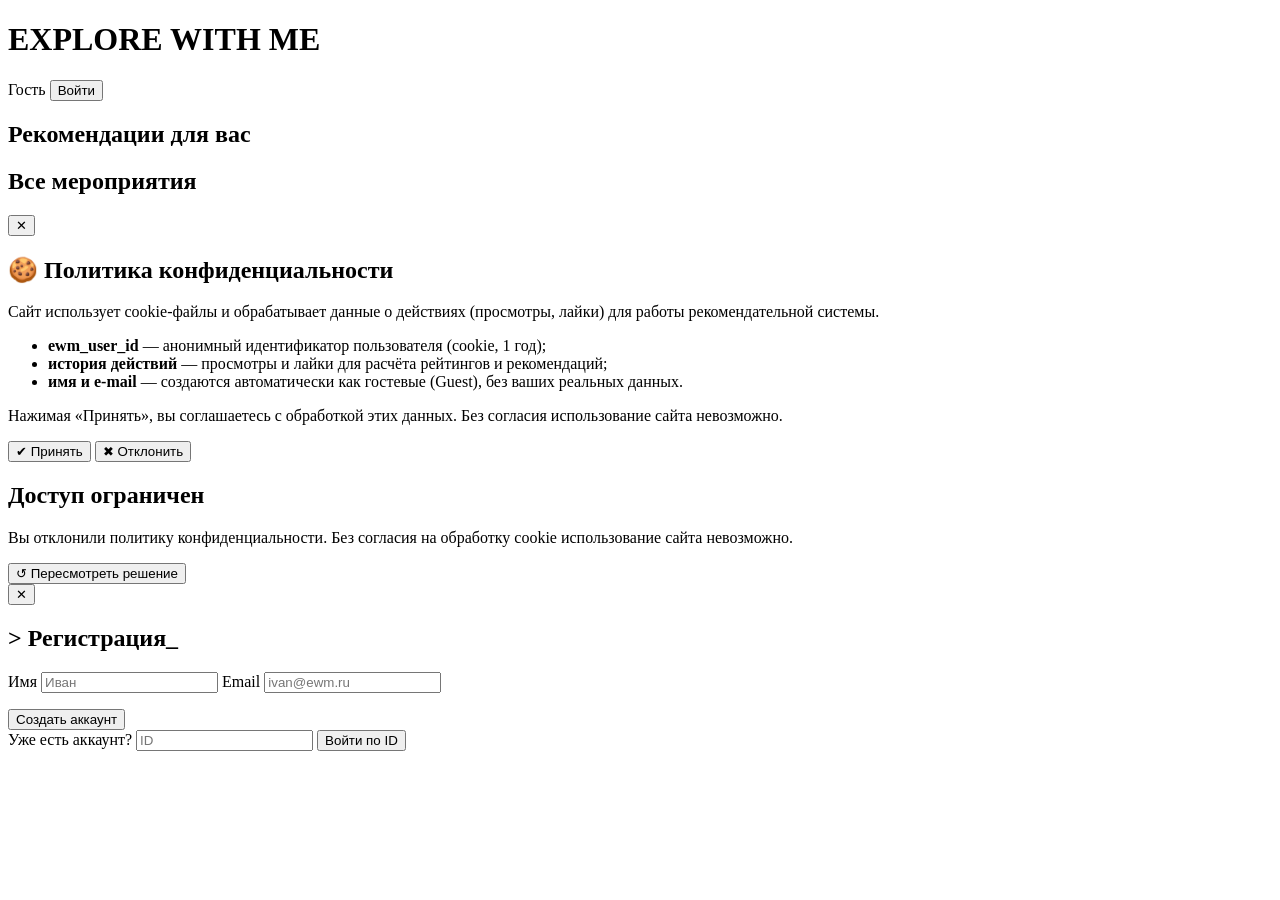
==== frontend/static/index.html @ 39064d39 "feat: cyberpunk glitch-анимация заголовка EXPLORE WITH ME" ====
<!DOCTYPE html>
<html lang="ru">
<head>
    <meta charset="UTF-8">
    <meta name="viewport" content="width=device-width, initial-scale=1.0">
    <title>Explore With Me</title>
    <link rel="stylesheet" href="/css/style.css">
</head>
<body>
<header class="topbar">
    <h1 class="glitch" data-text="EXPLORE WITH ME">EXPLORE WITH ME</h1>
    <div class="user-badge">
        <span id="user-label">Гость</span>
        <button id="user-logout" type="button"> Войти</button>
    </div>
</header>

<main>
    <section>
        <h2> Рекомендации для вас</h2>
        <div id="recommendations" class="grid"></div>
    </section>
    <section>
        <h2> Все мероприятия</h2>
        <div id="events" class="grid"></div>
    </section>
</main>

<div id="modal-overlay" class="modal-overlay hidden">
    <div class="modal">
        <button class="modal-close" onclick="closeModal()">✕</button>
        <div id="modal-body"></div>
    </div>
</div>

<div id="cookie-overlay" class="cookie-overlay hidden">
    <div class="cookie-box">
        <h2>🍪 Политика конфиденциальности</h2>
        <div class="cookie-text">
            <p>Сайт использует cookie-файлы и обрабатывает данные о действиях
                (просмотры, лайки) для работы рекомендательной системы.</p>
            <ul>
                <li><b>ewm_user_id</b> — анонимный идентификатор пользователя (cookie, 1 год);</li>
                <li><b>история действий</b> — просмотры и лайки для расчёта рейтингов и рекомендаций;</li>
                <li><b>имя и e-mail</b> — создаются автоматически как гостевые (Guest), без ваших реальных данных.</li>
            </ul>
            <p>Нажимая «Принять», вы соглашаетесь с обработкой этих данных.
                Без согласия использование сайта невозможно.</p>
        </div>
        <div class="cookie-actions">
            <button id="cookie-accept" class="btn-accept">✔ Принять</button>
            <button id="cookie-decline" class="btn-decline">✖ Отклонить</button>
        </div>
    </div>
</div>

<div id="access-denied" class="cookie-overlay hidden">
    <div class="cookie-box denied">
        <h2> Доступ ограничен</h2>
        <p>Вы отклонили политику конфиденциальности.
            Без согласия на обработку cookie использование сайта невозможно.</p>
        <div class="cookie-actions">
            <button id="cookie-retry" class="btn-accept">↺ Пересмотреть решение</button>
        </div>
    </div>
</div>

<div id="auth-overlay" class="auth-overlay hidden">
    <div class="auth-box">
        <button type="button" id="auth-close" class="auth-close" title="Закрыть и продолжить как гость">✕</button>
        <h2>&gt; Регистрация_</h2>
        <form id="register-form" novalidate>
            <label>Имя
                <input id="reg-name" type="text" maxlength="50" placeholder="Иван" autocomplete="name">
            </label>
            <label>Email
                <input id="reg-email" type="email" maxlength="50" placeholder="ivan@ewm.ru" autocomplete="email">
            </label>
            <p id="auth-error" class="auth-error hidden"></p>
            <button type="submit">Создать аккаунт</button>
        </form>
        <div class="auth-alt">
            <span>Уже есть аккаунт?</span>
            <input id="login-id" type="number" min="1" placeholder="ID">
            <button id="login-btn" type="button">Войти по ID</button>
        </div>
    </div>
</div>

<div id="toast" class="toast hidden"></div>
<script src="/js/app.js"></script>
</body>
</html>
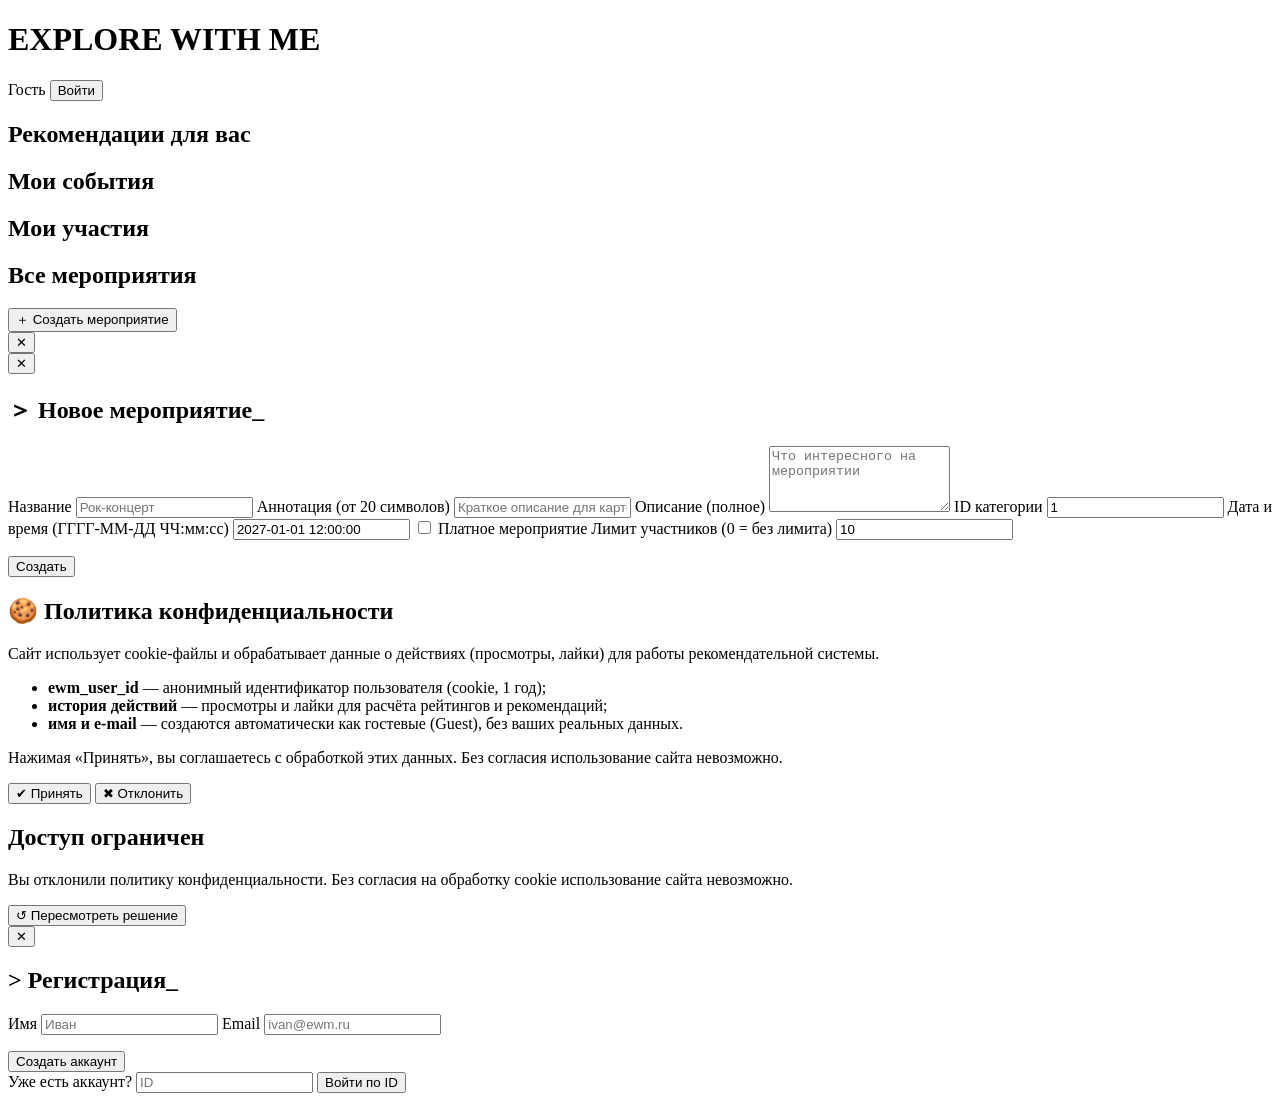
==== commit ac66d467: "feat: ролевая модель фронта — гость/пользователь, создание событий, мои участия" ====
--- a/frontend/static/index.html
+++ b/frontend/static/index.html
@@ -16,12 +16,23 @@
 </header>
 
 <main>
-    <section>
+    <section id="section-recommendations">
         <h2> Рекомендации для вас</h2>
         <div id="recommendations" class="grid"></div>
     </section>
-    <section>
-        <h2> Все мероприятия</h2>
+
+    <section id="section-my">
+        <h2> Мои события</h2>
+        <div id="my-created" class="grid"></div>
+        <h2> Мои участия</h2>
+        <div id="my-events" class="grid"></div>
+    </section>
+
+    <section id="section-events">
+        <div class="section-head">
+            <h2> Все мероприятия</h2>
+            <button id="create-event-btn" class="btn-create" type="button" onclick="openCreateModal()">＋ Создать мероприятие</button>
+        </div>
         <div id="events" class="grid"></div>
     </section>
 </main>
@@ -30,6 +41,39 @@
     <div class="modal">
         <button class="modal-close" onclick="closeModal()">✕</button>
         <div id="modal-body"></div>
+    </div>
+</div>
+
+<!-- Создание мероприятия -->
+<div id="create-overlay" class="auth-overlay hidden">
+    <div class="auth-box">
+        <button type="button" class="auth-close" onclick="closeCreateModal()">✕</button>
+        <h2>＞ Новое мероприятие_</h2>
+        <form id="create-event-form" novalidate>
+            <label>Название
+                <input id="ce-title" type="text" maxlength="120" placeholder="Рок-концерт">
+            </label>
+            <label>Аннотация (от 20 символов)
+                <input id="ce-annotation" type="text" maxlength="2000" placeholder="Краткое описание для карточки">
+            </label>
+            <label>Описание (полное)
+                <textarea id="ce-description" rows="4" placeholder="Что интересного на мероприятии"></textarea>
+            </label>
+            <label>ID категории
+                <input id="ce-category" type="number" min="1" value="1">
+            </label>
+            <label>Дата и время (ГГГГ-ММ-ДД ЧЧ:мм:сс)
+                <input id="ce-date" type="text" value="2027-01-01 12:00:00">
+            </label>
+            <label class="row-check">
+                <input id="ce-paid" type="checkbox"> Платное мероприятие
+            </label>
+            <label>Лимит участников (0 = без лимита)
+                <input id="ce-limit" type="number" min="0" value="10">
+            </label>
+            <p id="create-error" class="auth-error hidden"></p>
+            <button type="submit">Создать</button>
+        </form>
     </div>
 </div>
 
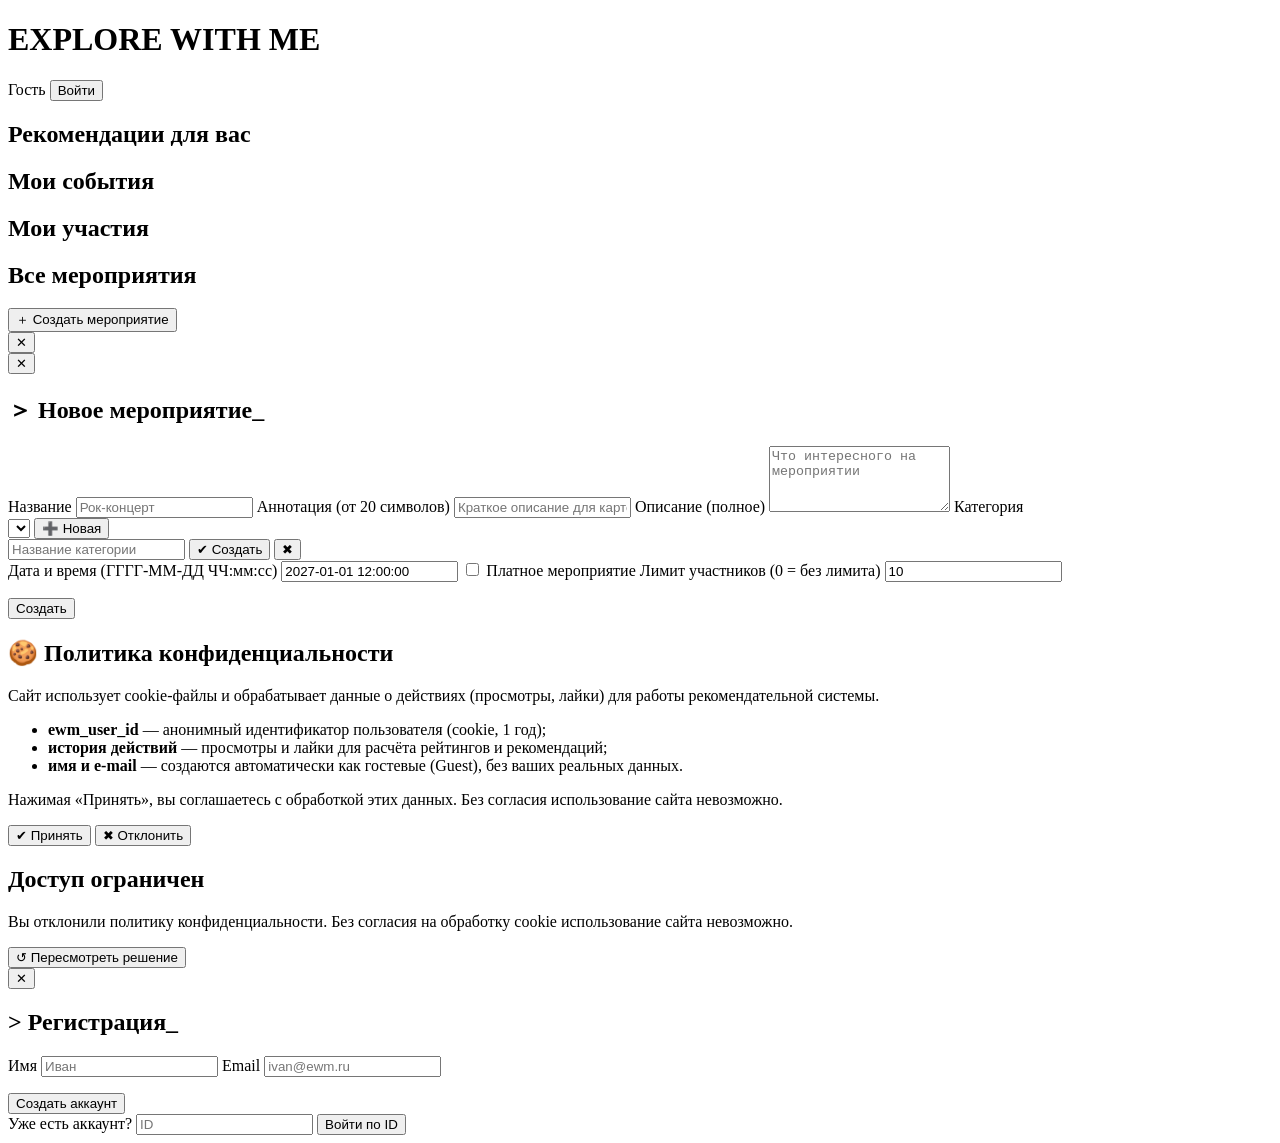
==== commit 434e40ce: "style: инлайн-создание категории вместо браузерного prompt" ====
--- a/frontend/static/index.html
+++ b/frontend/static/index.html
@@ -59,8 +59,16 @@
             <label>Описание (полное)
                 <textarea id="ce-description" rows="4" placeholder="Что интересного на мероприятии"></textarea>
             </label>
-            <label>ID категории
-                <input id="ce-category" type="number" min="1" value="1">
+            <label>Категория
+                <div class="cat-row">
+                    <select id="ce-category"></select>
+                    <button type="button" onclick="openCategoryInput()">➕ Новая</button>
+                </div>
+                <div id="cat-new-row" class="cat-row hidden">
+                    <input id="ce-category-new" type="text" maxlength="50" placeholder="Название категории">
+                    <button type="button" onclick="submitCategory()">✔ Создать</button>
+                    <button type="button" onclick="cancelCategory()">✖</button>
+                </div>
             </label>
             <label>Дата и время (ГГГГ-ММ-ДД ЧЧ:мм:сс)
                 <input id="ce-date" type="text" value="2027-01-01 12:00:00">
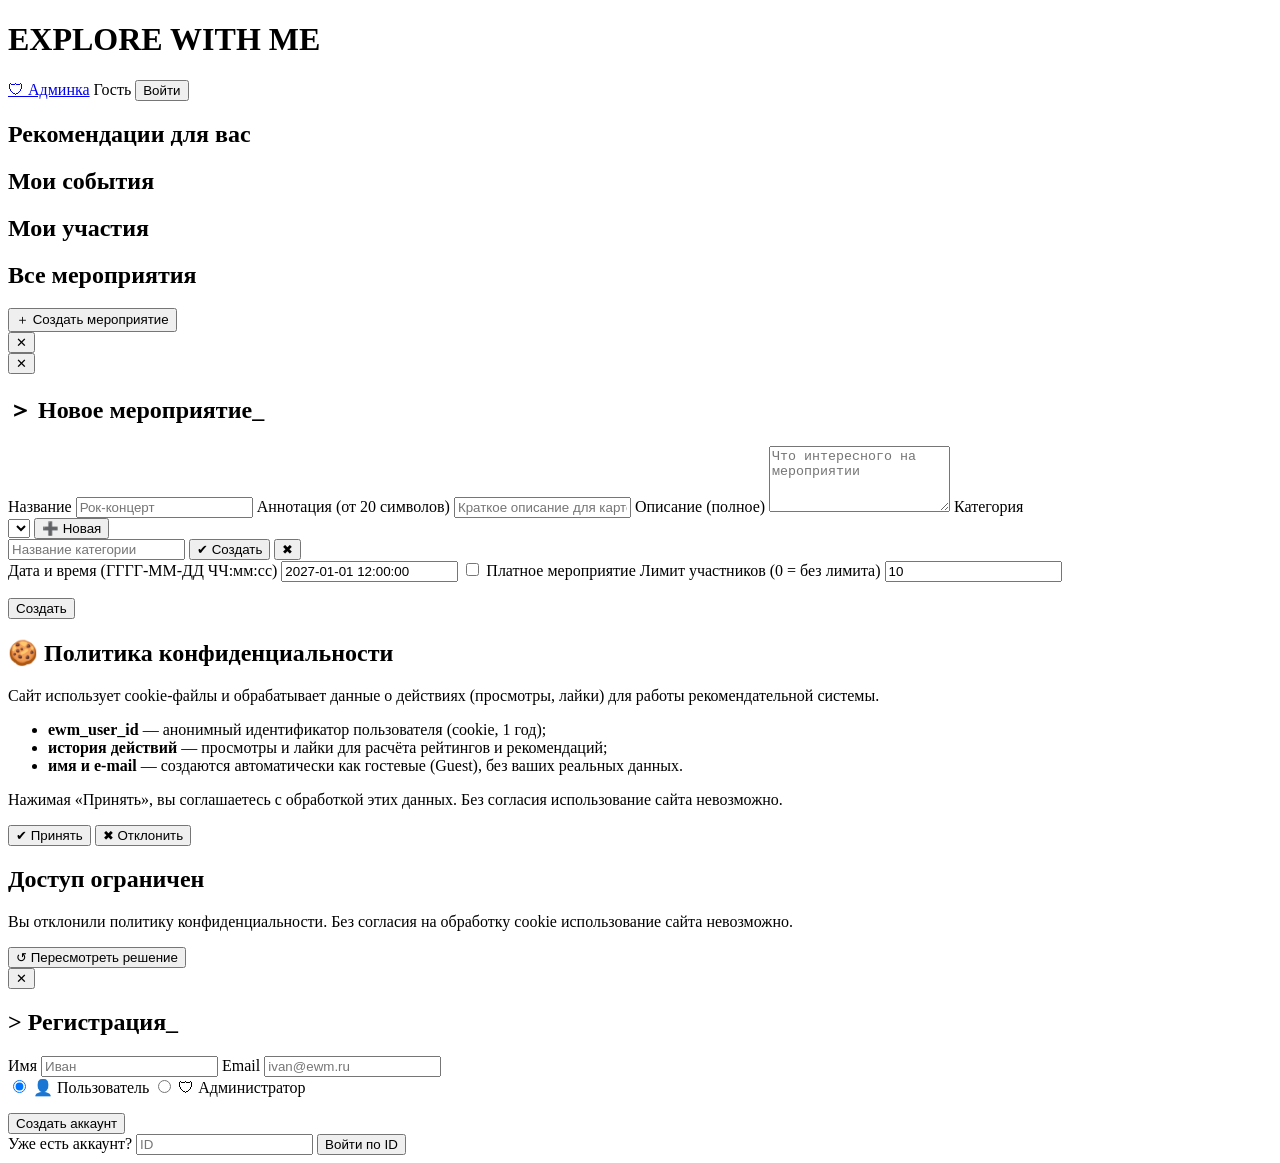
==== commit 31ebe613: "feat: админ-панель отдельной страницей + терминальный переключатель ролей" ====
--- a/frontend/static/index.html
+++ b/frontend/static/index.html
@@ -10,6 +10,7 @@
 <header class="topbar">
     <h1 class="glitch" data-text="EXPLORE WITH ME">EXPLORE WITH ME</h1>
     <div class="user-badge">
+        <a id="admin-link" class="admin-link hidden" href="/admin.html">🛡 Админка</a>
         <span id="user-label">Гость</span>
         <button id="user-logout" type="button"> Войти</button>
     </div>
@@ -128,6 +129,16 @@
             <label>Email
                 <input id="reg-email" type="email" maxlength="50" placeholder="ivan@ewm.ru" autocomplete="email">
             </label>
+            <div class="role-row">
+                <label class="role-opt">
+                    <input type="radio" name="role" value="user" checked>
+                    <span>👤 Пользователь</span>
+                </label>
+                <label class="role-opt">
+                    <input type="radio" name="role" value="admin">
+                    <span>🛡 Администратор</span>
+                </label>
+            </div>
             <p id="auth-error" class="auth-error hidden"></p>
             <button type="submit">Создать аккаунт</button>
         </form>
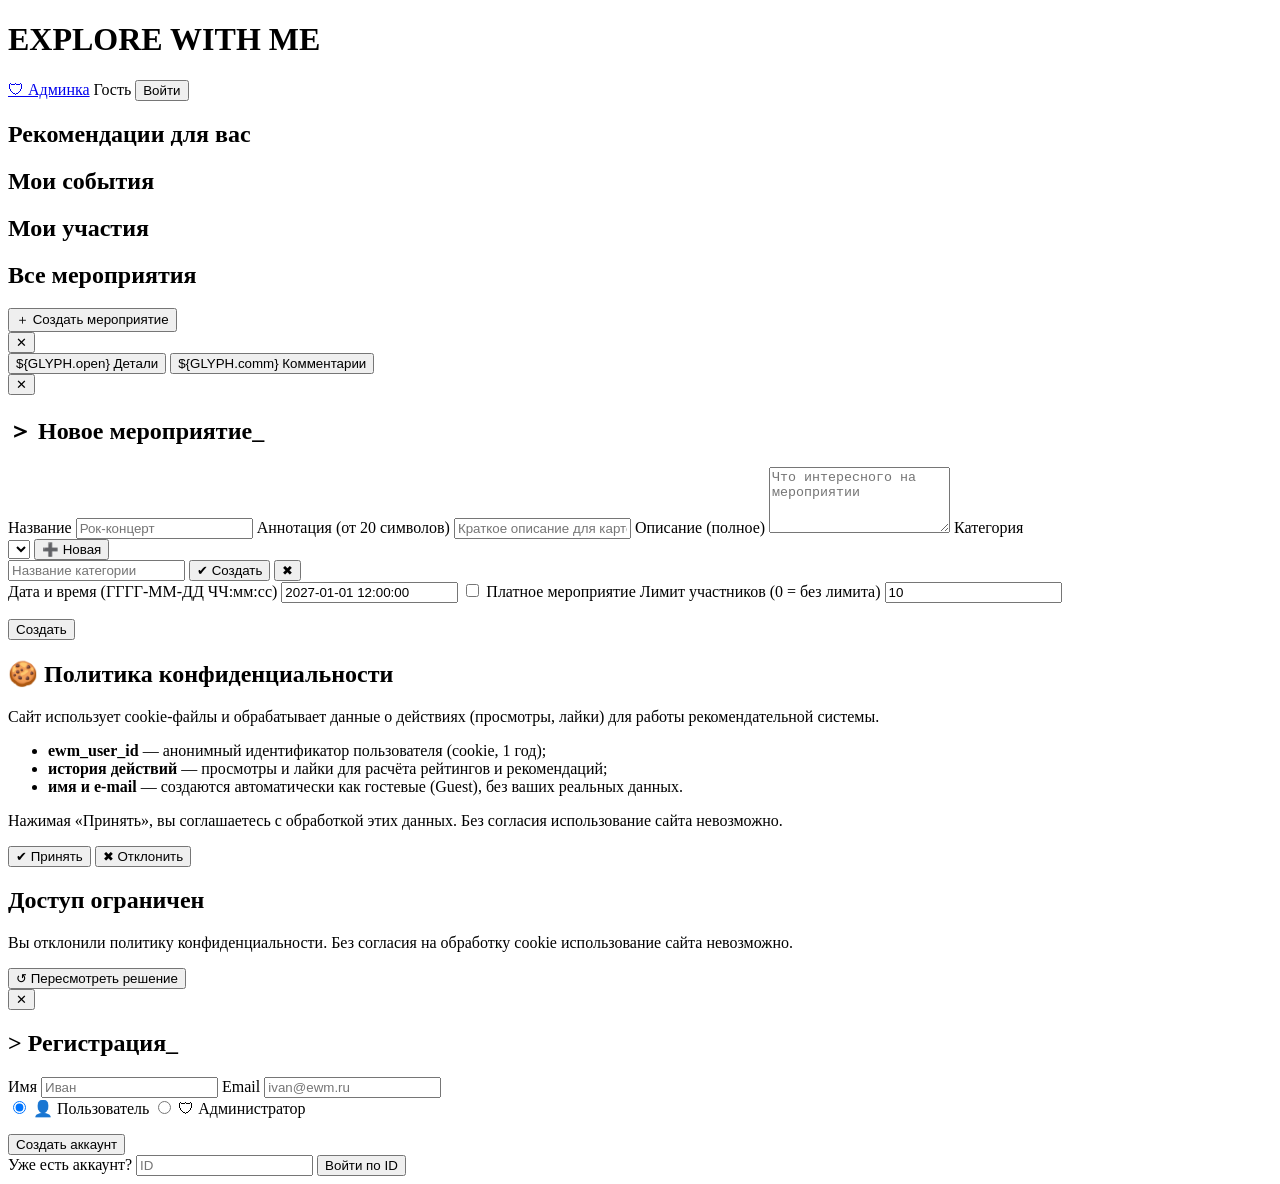
==== commit cf07c047: "feat: вкладки в модалке события - детали и комментарии" ====
--- a/frontend/static/index.html
+++ b/frontend/static/index.html
@@ -41,7 +41,12 @@
 <div id="modal-overlay" class="modal-overlay hidden">
     <div class="modal">
         <button class="modal-close" onclick="closeModal()">✕</button>
-        <div id="modal-body"></div>
+        <div class="modal-tabs">
+            <button type="button" class="tab active" data-tab="details">${GLYPH.open} Детали</button>
+            <button type="button" class="tab" data-tab="comments">${GLYPH.comm} Комментарии</button>
+        </div>
+        <div id="tab-details" class="tab-content"></div>
+        <div id="tab-comments" class="tab-content hidden"></div>
     </div>
 </div>
 
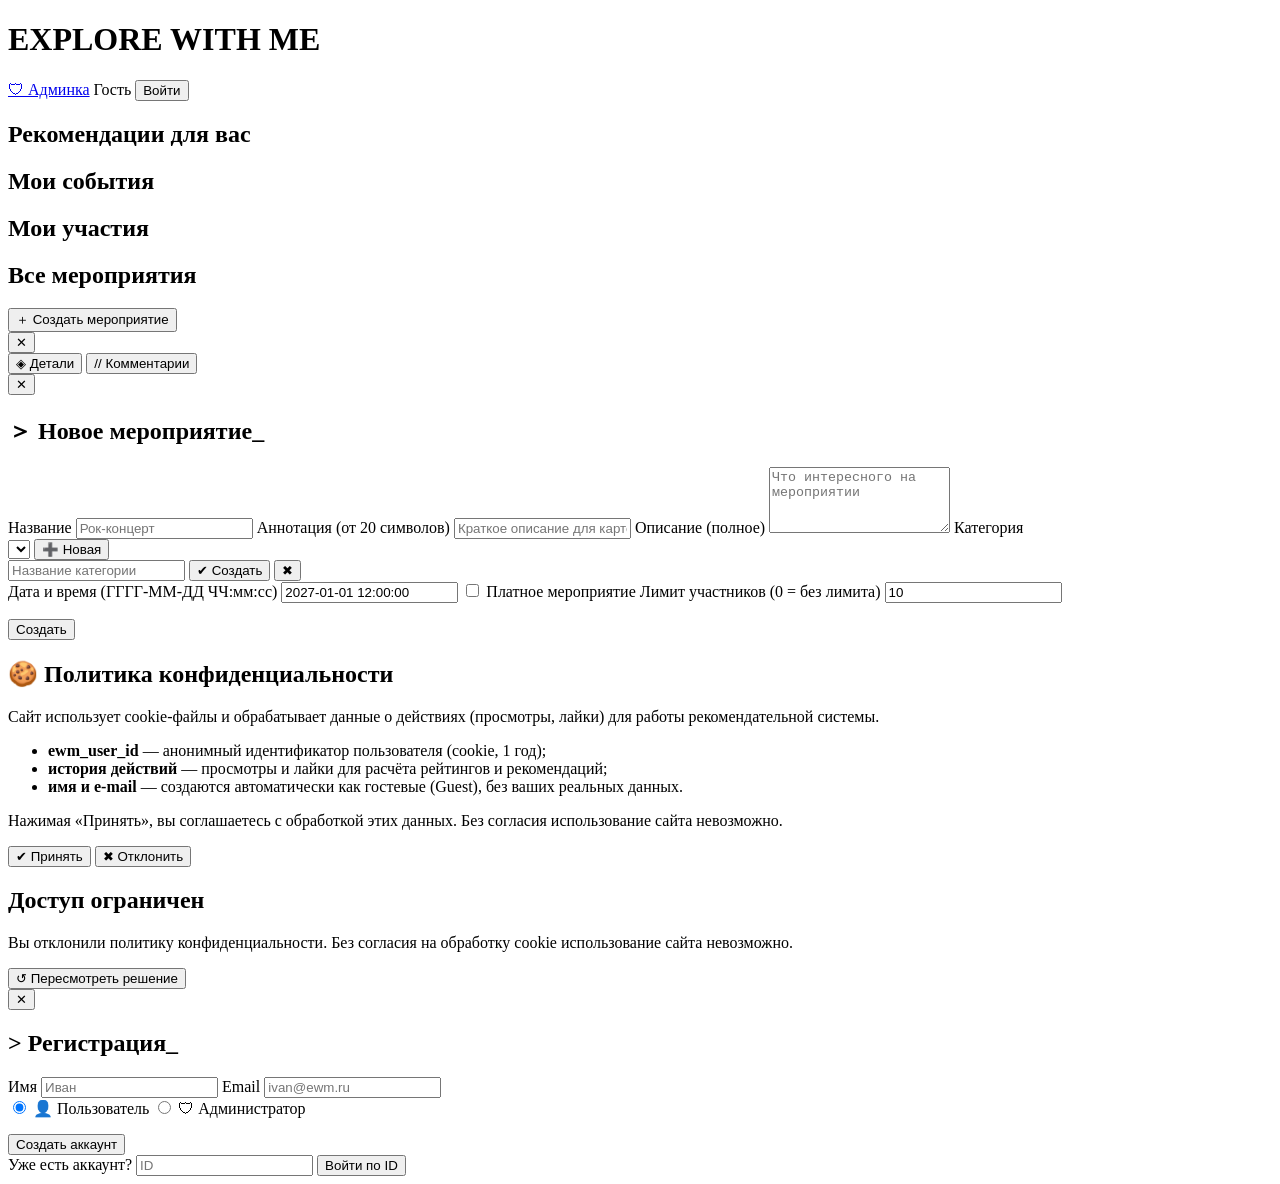
==== commit 096b96b2: "feat: форма добавления комментария (глиф) в терминальном стиле" ====
--- a/frontend/static/index.html
+++ b/frontend/static/index.html
@@ -42,8 +42,8 @@
     <div class="modal">
         <button class="modal-close" onclick="closeModal()">✕</button>
         <div class="modal-tabs">
-            <button type="button" class="tab active" data-tab="details">${GLYPH.open} Детали</button>
-            <button type="button" class="tab" data-tab="comments">${GLYPH.comm} Комментарии</button>
+            <button type="button" class="tab active" data-tab="details">◈ Детали</button>
+            <button type="button" class="tab" data-tab="comments">// Комментарии</button>
         </div>
         <div id="tab-details" class="tab-content"></div>
         <div id="tab-comments" class="tab-content hidden"></div>
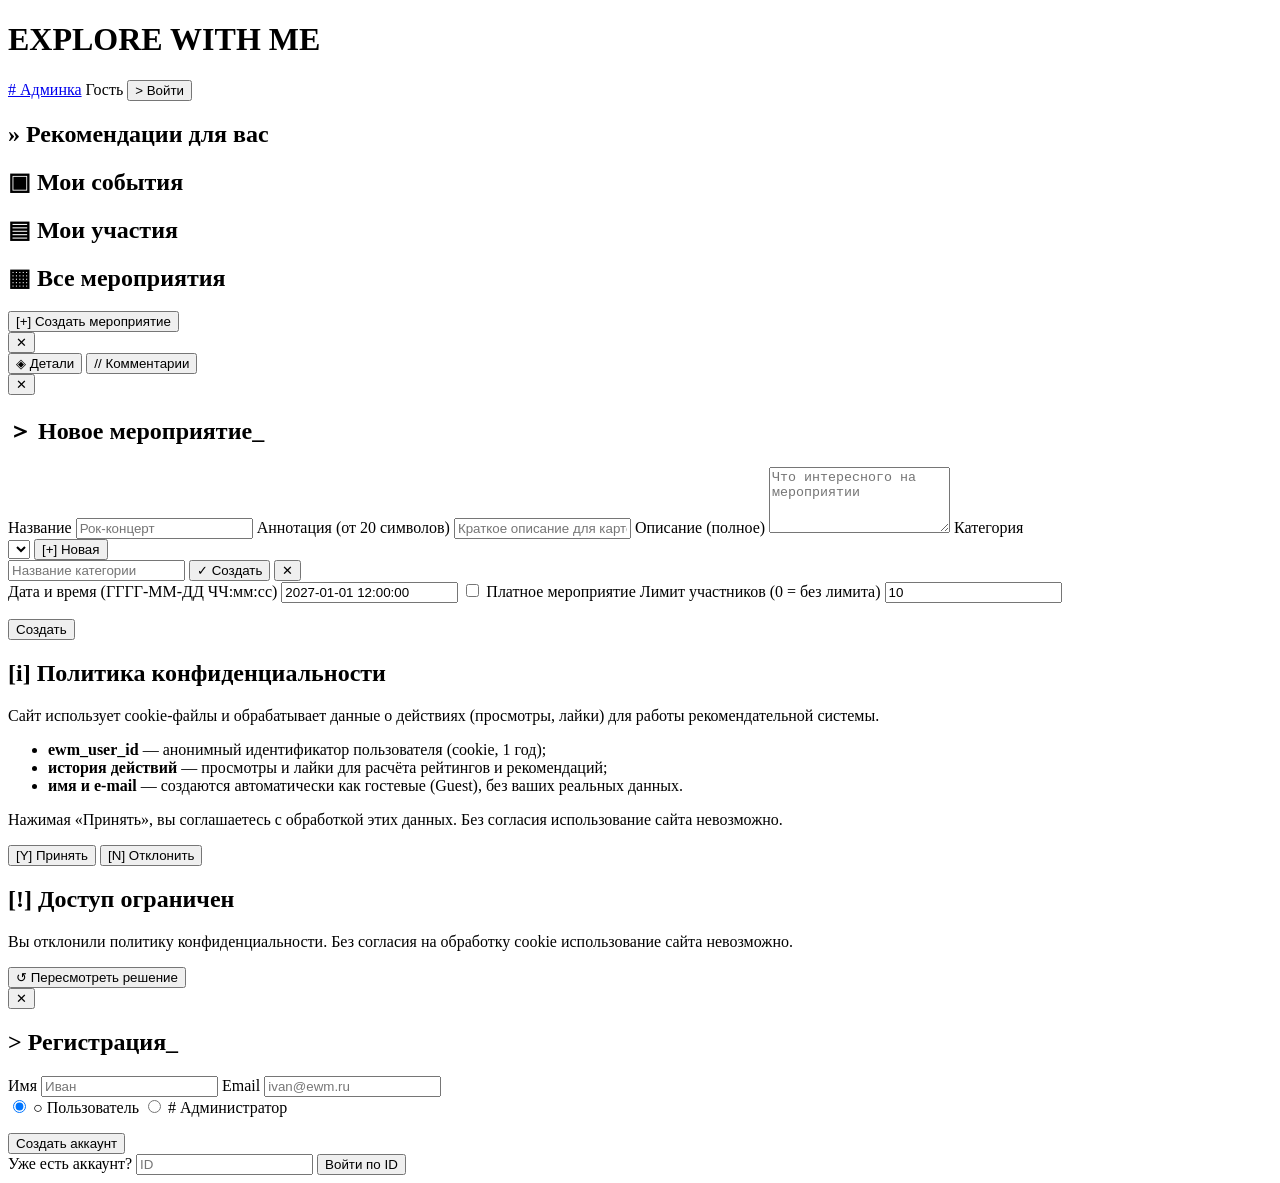
==== commit 7f6badaa: "feat: админ-панель — модалка события с вкладкой комментариев и модерацией комментариев" ====
--- a/frontend/static/index.html
+++ b/frontend/static/index.html
@@ -10,29 +10,29 @@
 <header class="topbar">
     <h1 class="glitch" data-text="EXPLORE WITH ME">EXPLORE WITH ME</h1>
     <div class="user-badge">
-        <a id="admin-link" class="admin-link hidden" href="/admin.html">🛡 Админка</a>
+        <a id="admin-link" class="admin-link hidden" href="/admin.html"># Админка</a>
         <span id="user-label">Гость</span>
-        <button id="user-logout" type="button"> Войти</button>
+        <button id="user-logout" type="button">> Войти</button>
     </div>
 </header>
 
 <main>
     <section id="section-recommendations">
-        <h2> Рекомендации для вас</h2>
+        <h2>» Рекомендации для вас</h2>
         <div id="recommendations" class="grid"></div>
     </section>
 
     <section id="section-my">
-        <h2> Мои события</h2>
+        <h2>▣ Мои события</h2>
         <div id="my-created" class="grid"></div>
-        <h2> Мои участия</h2>
+        <h2>▤ Мои участия</h2>
         <div id="my-events" class="grid"></div>
     </section>
 
     <section id="section-events">
         <div class="section-head">
-            <h2> Все мероприятия</h2>
-            <button id="create-event-btn" class="btn-create" type="button" onclick="openCreateModal()">＋ Создать мероприятие</button>
+            <h2>▦ Все мероприятия</h2>
+            <button id="create-event-btn" class="btn-create" type="button" onclick="openCreateModal()">[+] Создать мероприятие</button>
         </div>
         <div id="events" class="grid"></div>
     </section>
@@ -68,12 +68,12 @@
             <label>Категория
                 <div class="cat-row">
                     <select id="ce-category"></select>
-                    <button type="button" onclick="openCategoryInput()">➕ Новая</button>
+                    <button type="button" onclick="openCategoryInput()">[+] Новая</button>
                 </div>
                 <div id="cat-new-row" class="cat-row hidden">
                     <input id="ce-category-new" type="text" maxlength="50" placeholder="Название категории">
-                    <button type="button" onclick="submitCategory()">✔ Создать</button>
-                    <button type="button" onclick="cancelCategory()">✖</button>
+                    <button type="button" onclick="submitCategory()">✓ Создать</button>
+                    <button type="button" onclick="cancelCategory()">✕</button>
                 </div>
             </label>
             <label>Дата и время (ГГГГ-ММ-ДД ЧЧ:мм:сс)
@@ -93,7 +93,7 @@
 
 <div id="cookie-overlay" class="cookie-overlay hidden">
     <div class="cookie-box">
-        <h2>🍪 Политика конфиденциальности</h2>
+        <h2>[i] Политика конфиденциальности</h2>
         <div class="cookie-text">
             <p>Сайт использует cookie-файлы и обрабатывает данные о действиях
                 (просмотры, лайки) для работы рекомендательной системы.</p>
@@ -106,15 +106,15 @@
                 Без согласия использование сайта невозможно.</p>
         </div>
         <div class="cookie-actions">
-            <button id="cookie-accept" class="btn-accept">✔ Принять</button>
-            <button id="cookie-decline" class="btn-decline">✖ Отклонить</button>
+            <button id="cookie-accept" class="btn-accept">[Y] Принять</button>
+            <button id="cookie-decline" class="btn-decline">[N] Отклонить</button>
         </div>
     </div>
 </div>
 
 <div id="access-denied" class="cookie-overlay hidden">
     <div class="cookie-box denied">
-        <h2> Доступ ограничен</h2>
+        <h2>[!] Доступ ограничен</h2>
         <p>Вы отклонили политику конфиденциальности.
             Без согласия на обработку cookie использование сайта невозможно.</p>
         <div class="cookie-actions">
@@ -137,11 +137,11 @@
             <div class="role-row">
                 <label class="role-opt">
                     <input type="radio" name="role" value="user" checked>
-                    <span>👤 Пользователь</span>
+                    <span>○ Пользователь</span>
                 </label>
                 <label class="role-opt">
                     <input type="radio" name="role" value="admin">
-                    <span>🛡 Администратор</span>
+                    <span># Администратор</span>
                 </label>
             </div>
             <p id="auth-error" class="auth-error hidden"></p>
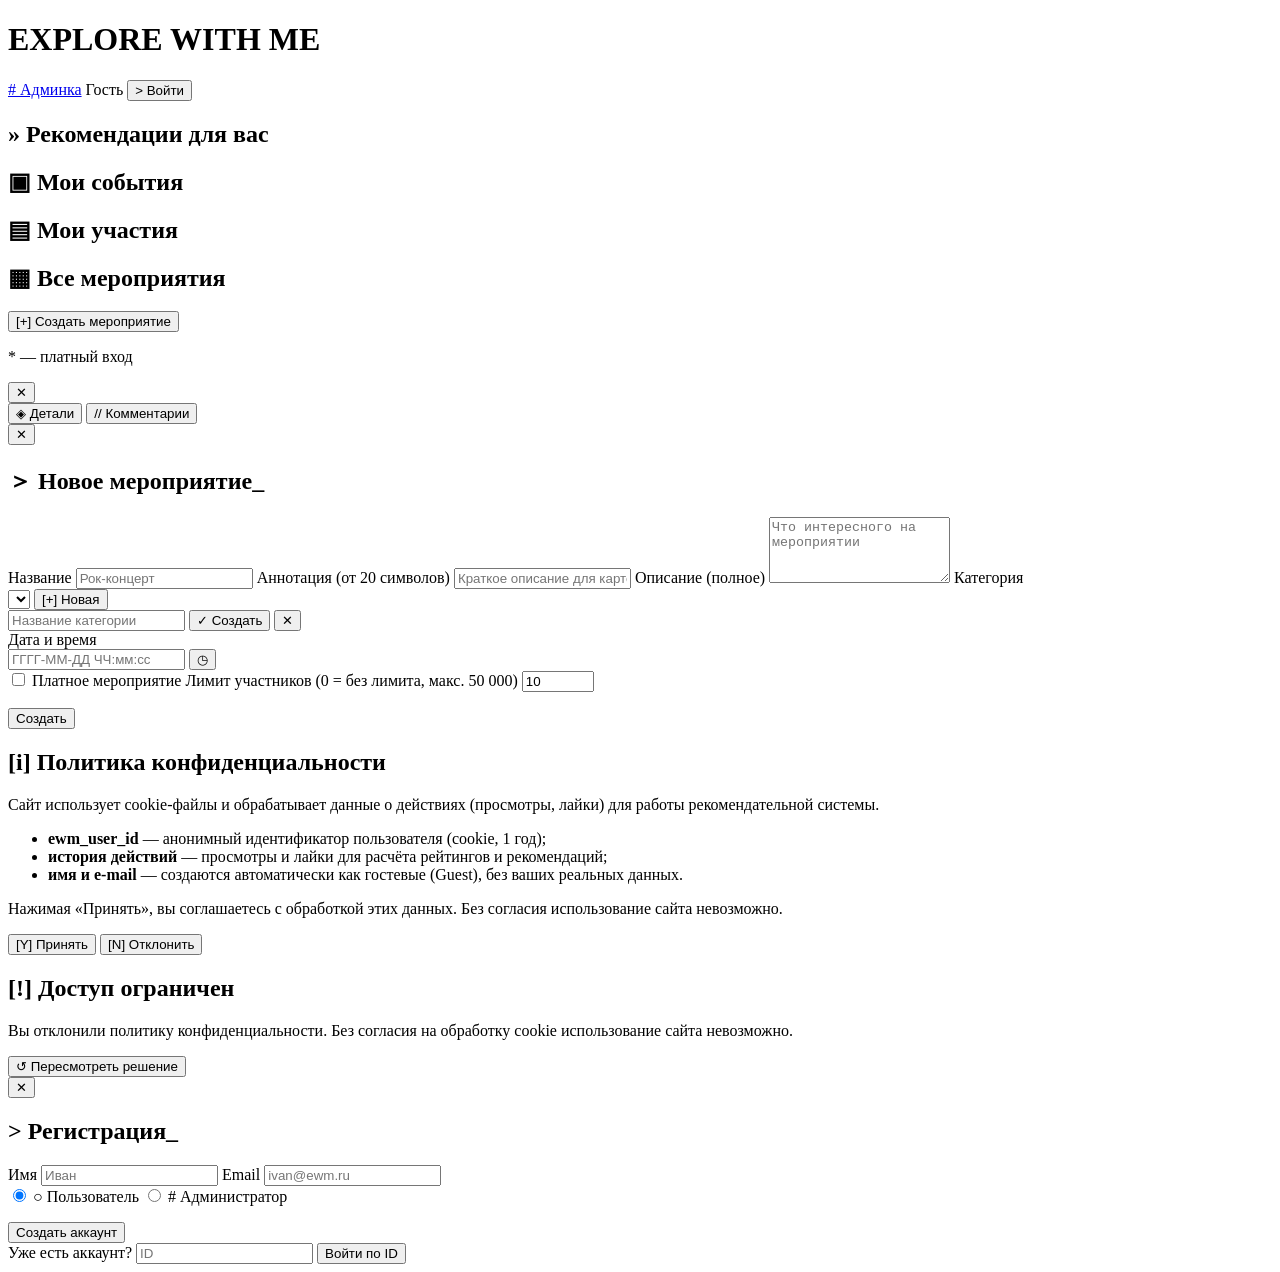
==== commit 52314782: "feat: добавить календарь в модалку создания ивентов." ====
--- a/frontend/static/index.html
+++ b/frontend/static/index.html
@@ -35,6 +35,7 @@
             <button id="create-event-btn" class="btn-create" type="button" onclick="openCreateModal()">[+] Создать мероприятие</button>
         </div>
         <div id="events" class="grid"></div>
+        <p id="paid-footnote" class="paid-footnote hidden">* — платный вход</p>
     </section>
 </main>
 
@@ -76,14 +77,18 @@
                     <button type="button" onclick="cancelCategory()">✕</button>
                 </div>
             </label>
-            <label>Дата и время (ГГГГ-ММ-ДД ЧЧ:мм:сс)
-                <input id="ce-date" type="text" value="2027-01-01 12:00:00">
+            <label>Дата и время
+                <div class="date-row">
+                    <input id="ce-date" type="text" placeholder="ГГГГ-ММ-ДД ЧЧ:мм:сс">
+                    <button type="button" class="date-pick-btn" onclick="toggleCalendar(event)">◷</button>
+                </div>
+                <div id="ce-calendar" class="calendar hidden"></div>
             </label>
             <label class="row-check">
                 <input id="ce-paid" type="checkbox"> Платное мероприятие
             </label>
-            <label>Лимит участников (0 = без лимита)
-                <input id="ce-limit" type="number" min="0" value="10">
+            <label>Лимит участников (0 = без лимита, макс. 50 000)
+                <input id="ce-limit" type="number" min="0" max="50000" value="10">
             </label>
             <p id="create-error" class="auth-error hidden"></p>
             <button type="submit">Создать</button>
